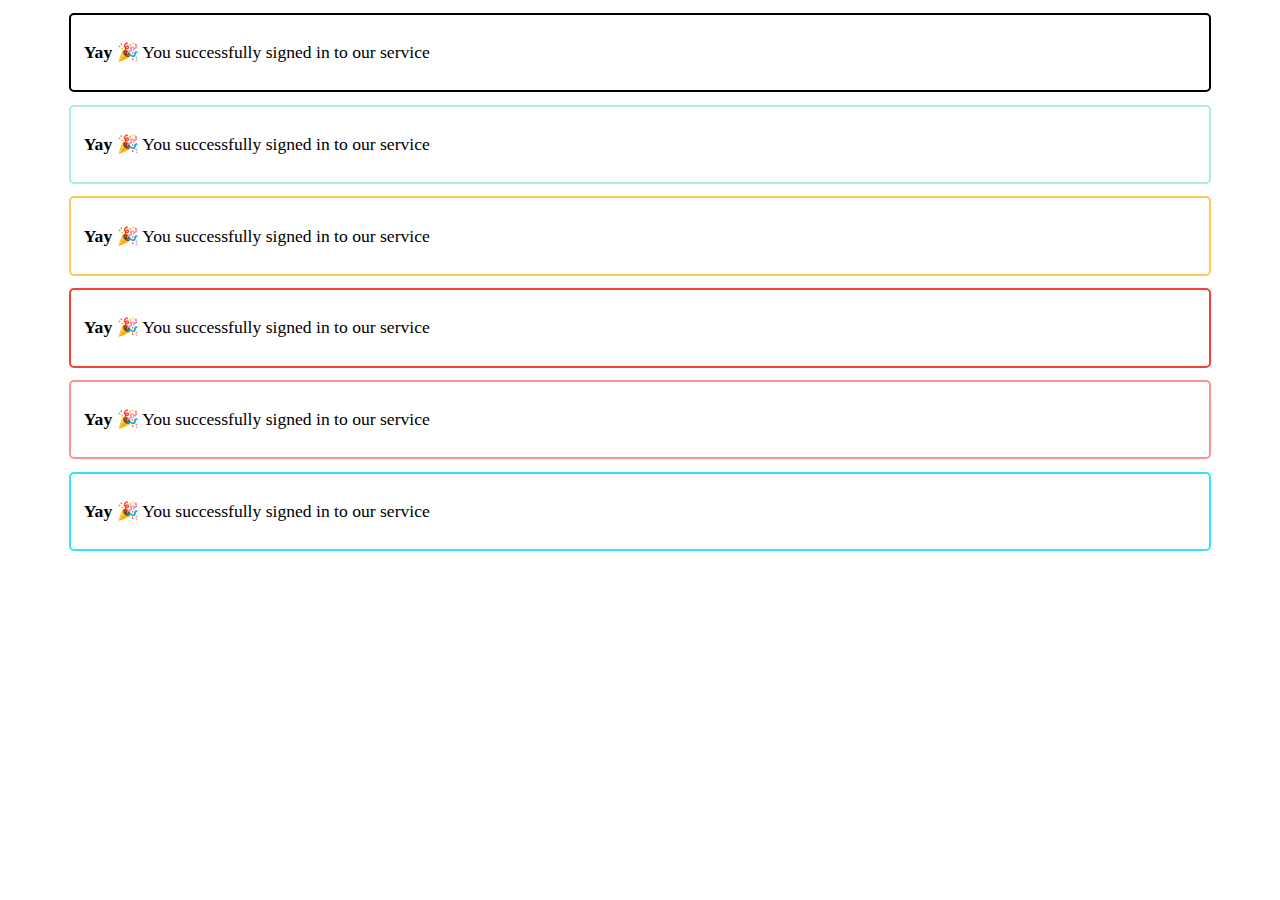
==== alert/index.html @ eae8e783 "DOne" ====
<!DOCTYPE html>
<html lang="en">
<head>
    <meta charset="UTF-8">
    <meta name="viewport" content="width=device-width, initial-scale=1.0">
    <title>Document</title>
    <link rel="stylesheet" href="style.css">
    <link rel="stylesheet" href="https://cdnjs.cloudflare.com/ajax/libs/font-awesome/5.15.2/css/all.min.css" integrity="sha512-HK5fgLBL+xu6dm/Ii3z4xhlSUyZgTT9tuc/hSrtw6uzJOvgRr2a9jyxxT1ely+B+xFAmJKVSTbpM/CuL7qxO8w==" crossorigin="anonymous" />
</head>
<body>
    <div class="default">
        <span><span class="bold">Yay</span> 🎉 You successfully signed in to our service</span>
        <i class="fas fa-times"></i>
    </div>

    <div class="default greenborder">
        <span><span class="bold">Yay</span> 🎉 You successfully signed in to our service</span>
        <i class="fas fa-times"></i>
    </div>

    <div class="default yellowborder">
        <span><span class="bold">Yay</span> 🎉 You successfully signed in to our service</span>
        <i class="fas fa-times"></i>
    </div>

    <div class="default redborder">
        <span><span class="bold">Yay</span> 🎉 You successfully signed in to our service</span>
        <i class="fas fa-times"></i>
    </div>

    <div class="default pinkborder">
        <span><span class="bold">Yay</span> 🎉 You successfully signed in to our service</span>
        <i class="fas fa-times"></i>
    </div>

    <div class="default blueborder">
        <span><span class="bold">Yay</span> 🎉 You successfully signed in to our service</span>
        <i class="fas fa-times"></i>
    </div>
</body>
</html>
---- alert/style.css ----
.default{
    width: 88%;
    border: 2px solid #000000;
    height: 50px;
    display: flex;
    justify-content: space-between;
    align-items: center;
    border-radius: 5px;
    padding: 1%;
    margin: 1% auto;
    font-size: 1.1em;
}.default .bold{
    font-weight: 800;
}

.greenborder{
    border: 2px solid #acf0d1;
}

.redborder{
    border: 2px solid #f83f37;
}

.yellowborder{
    border: 2px solid #ffc65a;
}

.pinkborder{
    border: 2px solid #f89390;
}

.blueborder{
    border: 2px solid #37e2f8;
}
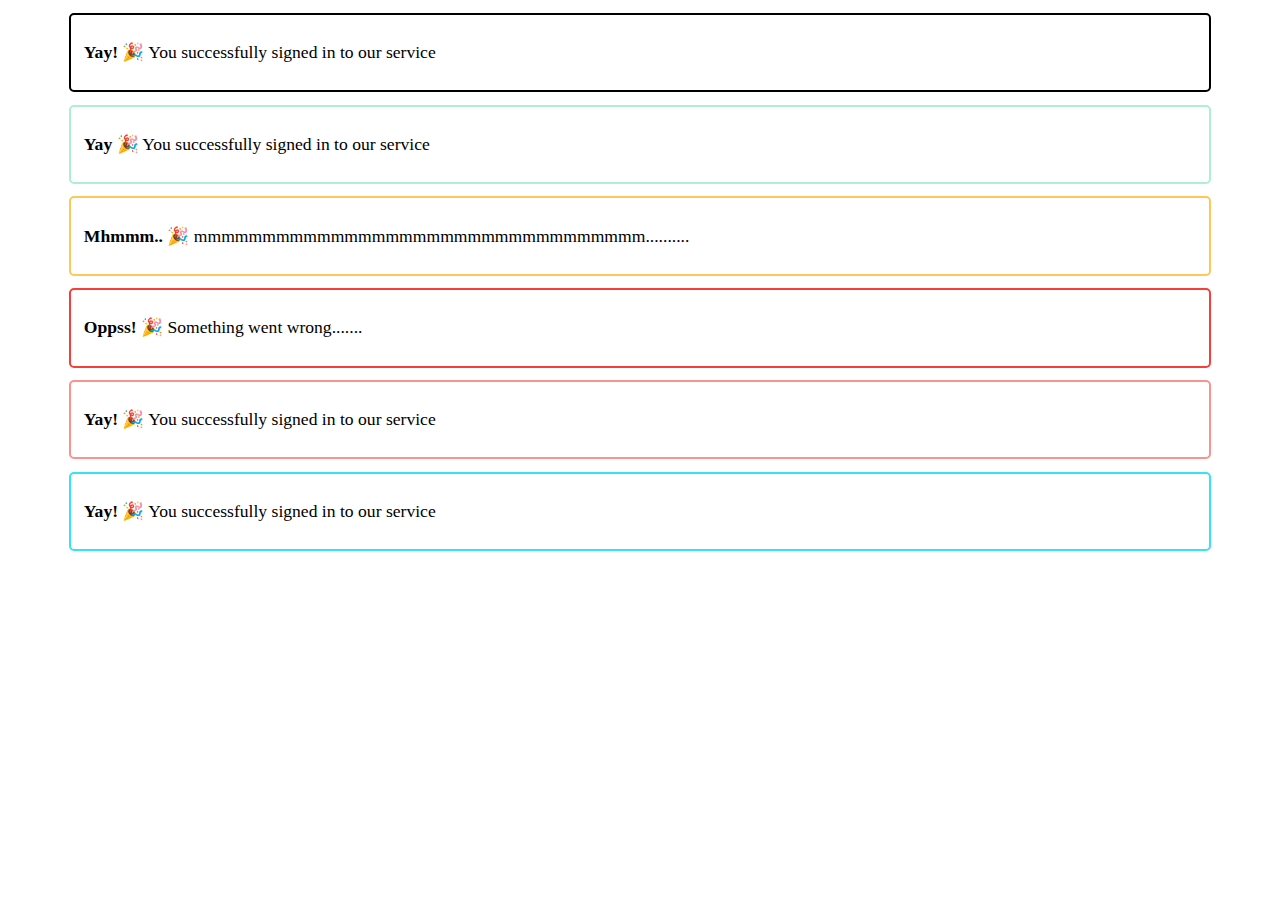
==== commit e6dfc543: "😍" ====
--- a/alert/index.html
+++ b/alert/index.html
@@ -9,7 +9,7 @@
 </head>
 <body>
     <div class="default">
-        <span><span class="bold">Yay</span> 🎉 You successfully signed in to our service</span>
+        <span><span class="bold">Yay!</span> 🎉 You successfully signed in to our service</span>
         <i class="fas fa-times"></i>
     </div>
 
@@ -19,22 +19,22 @@
     </div>
 
     <div class="default yellowborder">
-        <span><span class="bold">Yay</span> 🎉 You successfully signed in to our service</span>
+        <span><span class="bold">Mhmmm..</span> 🎉 mmmmmmmmmmmmmmmmmmmmmmmmmmmmmmmmm..........</span>
         <i class="fas fa-times"></i>
     </div>
 
     <div class="default redborder">
-        <span><span class="bold">Yay</span> 🎉 You successfully signed in to our service</span>
+        <span><span class="bold">Oppss!</span> 🎉 Something went wrong.......</span>
         <i class="fas fa-times"></i>
     </div>
 
     <div class="default pinkborder">
-        <span><span class="bold">Yay</span> 🎉 You successfully signed in to our service</span>
+        <span><span class="bold">Yay!</span> 🎉 You successfully signed in to our service</span>
         <i class="fas fa-times"></i>
     </div>
 
     <div class="default blueborder">
-        <span><span class="bold">Yay</span> 🎉 You successfully signed in to our service</span>
+        <span><span class="bold">Yay!</span> 🎉 You successfully signed in to our service</span>
         <i class="fas fa-times"></i>
     </div>
 </body>
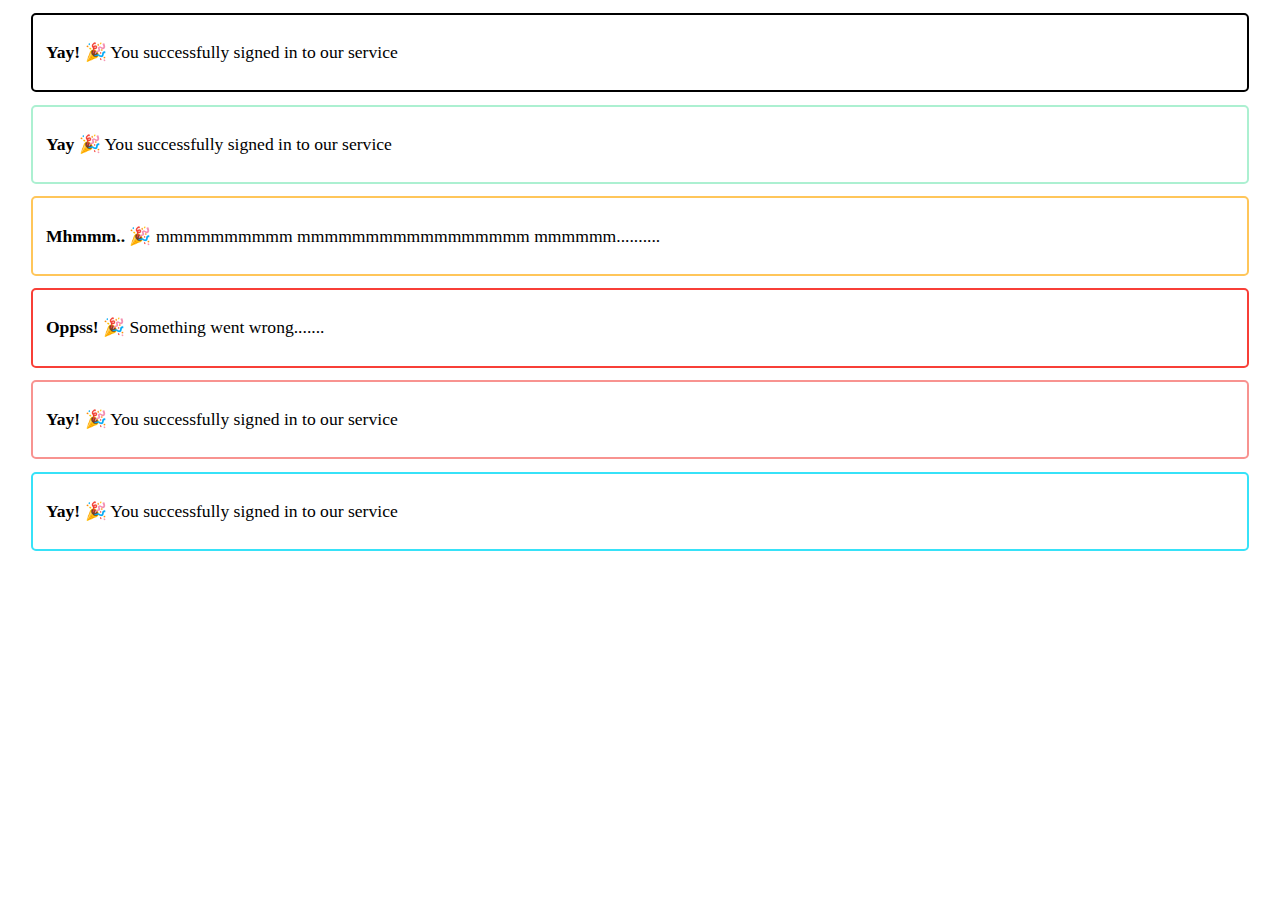
==== commit 2fc65fce: "😁" ====
--- a/alert/index.html
+++ b/alert/index.html
@@ -13,13 +13,16 @@
         <i class="fas fa-times"></i>
     </div>
 
+   
+    
+
     <div class="default greenborder">
         <span><span class="bold">Yay</span> 🎉 You successfully signed in to our service</span>
         <i class="fas fa-times"></i>
     </div>
 
     <div class="default yellowborder">
-        <span><span class="bold">Mhmmm..</span> 🎉 mmmmmmmmmmmmmmmmmmmmmmmmmmmmmmmmm..........</span>
+        <span><span class="bold">Mhmmm..</span> 🎉 mmmmmmmmmm mmmmmmmmmmmmmmmmm mmmmmm..........</span>
         <i class="fas fa-times"></i>
     </div>
 
--- a/alert/style.css
+++ b/alert/style.css
@@ -1,5 +1,5 @@
 .default{
-    width: 88%;
+    width:94%;
     border: 2px solid #000000;
     height: 50px;
     display: flex;
